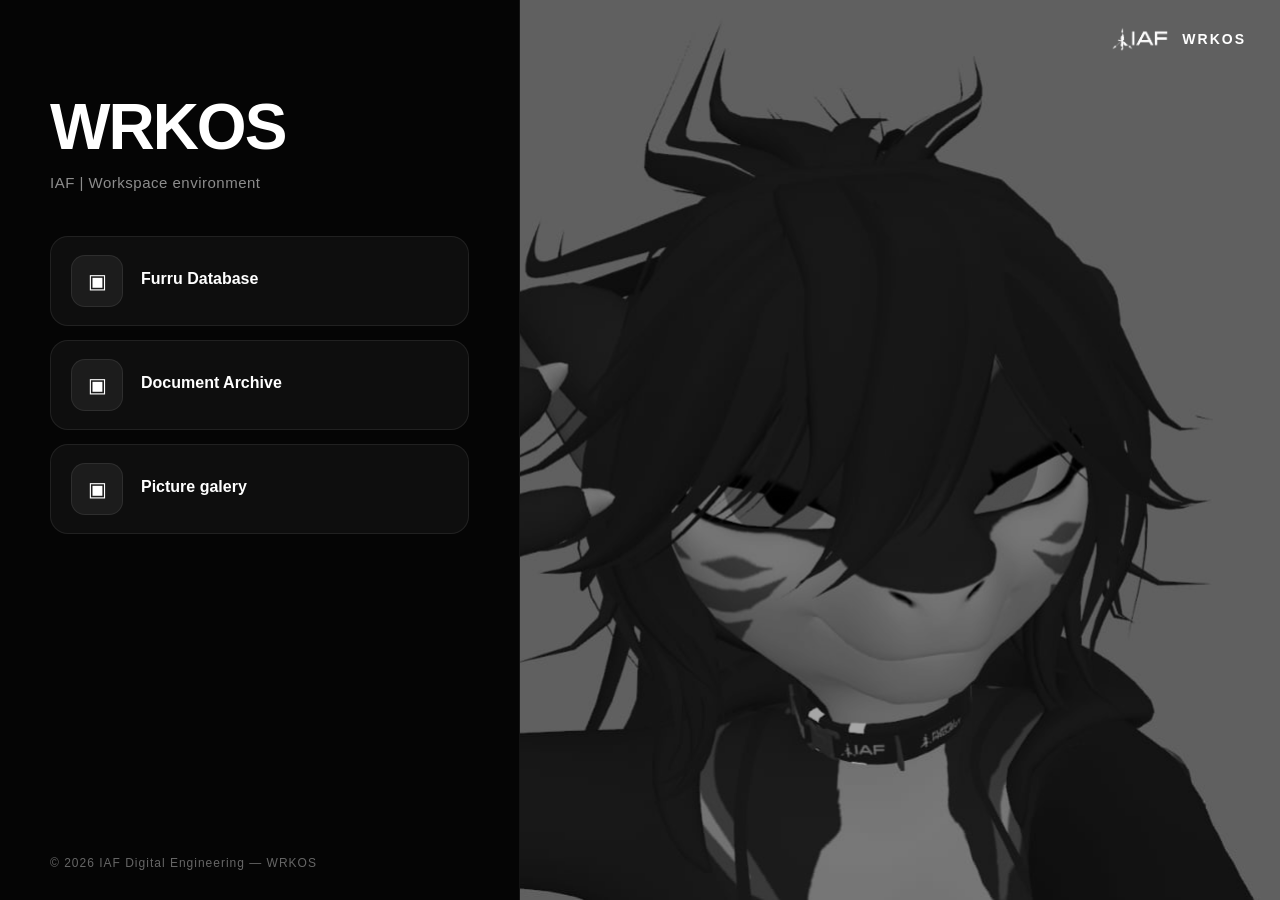
==== index.html @ c2dc3a62 "update wallpaper" ====
<!DOCTYPE html>
<html lang="en">
<head>
<meta charset="UTF-8">
<meta name="viewport" content="width=device-width,initial-scale=1.0">
<title>WRKOS</title>
<link rel="manifest" href="manifest.json">

<meta name="theme-color" content="#000000">
<style>
*{
  box-sizing:border-box;
  margin:0;
  padding:0;
}

body{
  font-family:Arial, Helvetica, sans-serif;
  background:#000;
  color:#fff;
  overflow:hidden;
}

/* =========================
   TOPBAR
========================= */
.topbar{
  position:fixed;
  top:0;
  left:0;
  width:100%;
  padding:22px 34px;
  display:flex;
  justify-content:flex-end;
  align-items:center;
  z-index:999;
}

.logo{
  display:flex;
  align-items:center;
  gap:12px;
}

.logo img{
  height:34px;
  width:auto;
}

.logo span{
  font-weight:700;
  letter-spacing:2px;
  font-size:14px;
}

/* =========================
   DESKTOP LAYOUT
========================= */
.hero{
  width:100%;
  height:100vh;
  display:flex;
}

/* UI TRAY */
.hero-right{
  width:520px;
  height:100vh;

  display:flex;
  flex-direction:column;
  justify-content:space-between;

  padding:90px 50px 30px;

  background:#050505;
  border-right:1px solid rgba(255,255,255,.06);
}

/* WRAPPER */
.content{
  display:flex;
  flex-direction:column;
  gap:45px;
}

/* HEADER */
.header h1{
  font-size:64px;
  font-weight:700;
  letter-spacing:-2px;
  margin-bottom:10px;
}

.header p{
  color:#8d8d8d;
  font-size:15px;
  letter-spacing:.5px;
}

/* APPS */
.apps{
  display:flex;
  flex-direction:column;
  gap:14px;
}

.app{
  display:flex;
  align-items:center;
  gap:18px;

  padding:18px 20px;
  border-radius:18px;

  background:rgba(255,255,255,.04);
  border:1px solid rgba(255,255,255,.08);

  cursor:pointer;
  transition:.22s;

  text-decoration:none;
  color:inherit;
}

.app:hover{
  background:rgba(255,255,255,.09);
  transform:translateX(6px);
}

.icon{
  width:52px;
  height:52px;
  border-radius:14px;

  display:flex;
  align-items:center;
  justify-content:center;

  font-size:20px;

  background:rgba(255,255,255,.06);
  border:1px solid rgba(255,255,255,.08);
}

.info h3{
  font-size:16px;
  margin-bottom:4px;
}

.info span{
  font-size:13px;
  color:#8a8a8a;
  line-height:1.4;
}

/* FOOTER (LOCK BOTTOM) */
.footer{
  color:#666;
  font-size:12px;
  letter-spacing:1px;
}

/* =========================
   WALLPAPER
========================= */
.hero-left{
  flex:1;
  position:relative;
  overflow:hidden;
  background:#000;
}

.hero-left img{
  width:100%;
  height:100%;
  object-fit:cover;
  object-position:center;
  display:block;
  filter:grayscale(100%) brightness(.65);
}

/* =========================
   MOBILE
========================= */
@media(max-width:900px){

  .hero{
    display:block;
  }

  .hero-left{
    position:absolute;
    inset:0;
    z-index:0;
  }

  .hero-right{
    position:relative;
    z-index:2;

    width:100%;
    height:100vh;

    border:none;
    background:rgba(0,0,0,.72);
    backdrop-filter:blur(12px);
  }

  .header h1{
    font-size:46px;
  }
}
</style>
</head>
<script>

if("serviceWorker" in navigator){

  navigator.serviceWorker
  .register("./sw.js");

}

</script>
<body>

<div class="topbar">
  <div class="logo">
    <img src="iaf-logo.png">
    <span>WRKOS</span>
  </div>
</div>

<section class="hero">

  <!-- UI TRAY -->
  <div class="hero-right">

    <div class="content">

      <div class="header">
        <h1>WRKOS</h1>
        <p>IAF | Workspace environment</p>
      </div>

      <div class="apps">

        <a href="furru/index.html" class="app">
          <div class="icon">▣</div>
          <div class="info">
            <h3>Furru Database</h3>
            <span></span>
          </div>
        </a>

        <a href="archive/index.html" class="app">
          <div class="icon">▣</div>
          <div class="info">
            <h3>Document Archive</h3>
            <span></span>
          </div>
        </a>

        <a href="picture/index.html" class="app">
          <div class="icon">▣</div>
          <div class="info">
            <h3>Picture galery</h3>
            <span></span>
          </div>
        </a>        

      </div>

    </div>

    <div class="footer">
      © 2026 IAF Digital Engineering — WRKOS
    </div>

  </div>

  <!-- WALLPAPER -->
  <div class="hero-left">
    <img src="img/pic/Nami.png">
  </div>

</section>

</body>
</html>
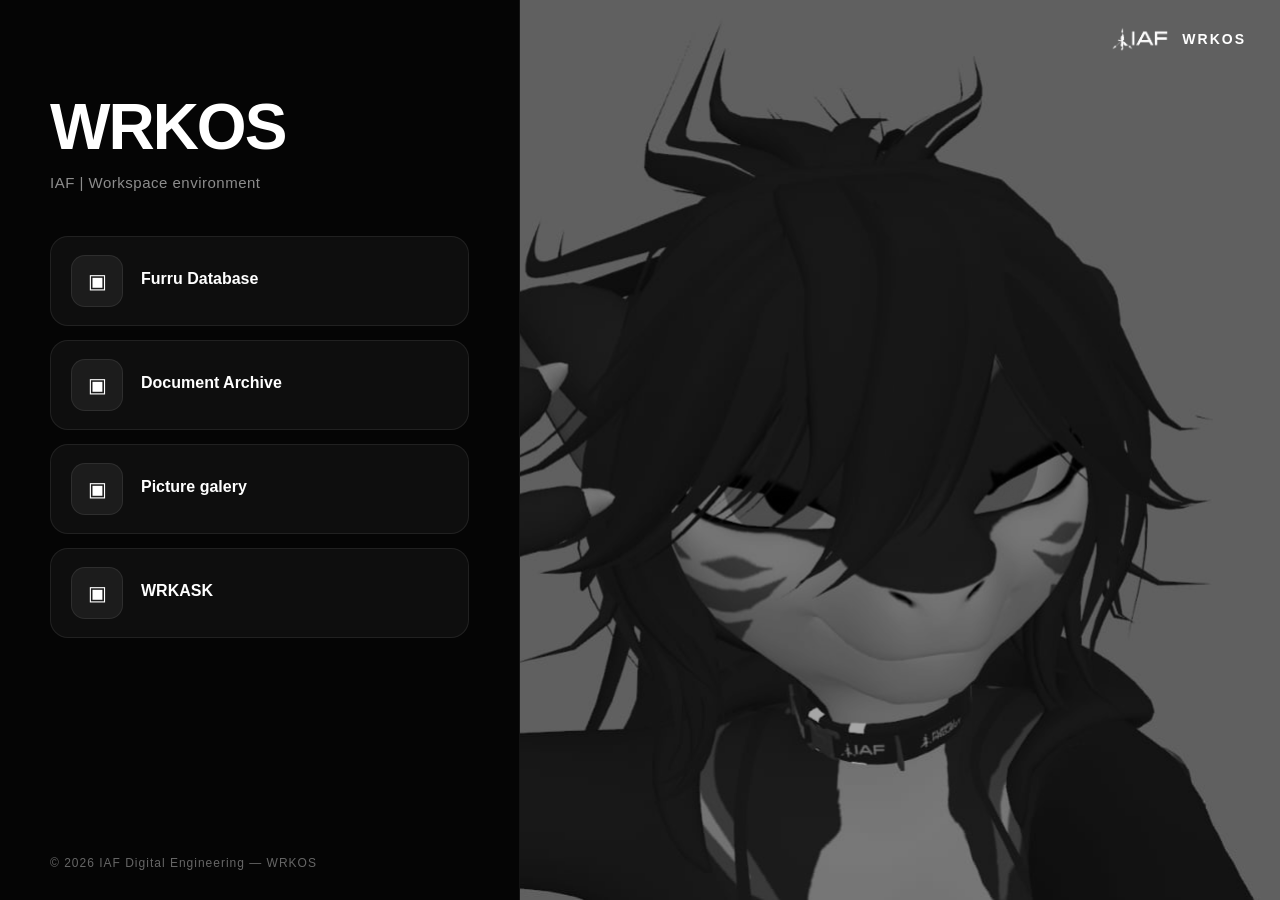
==== commit fc8cde16: "update" ====
--- a/index.html
+++ b/index.html
@@ -3,10 +3,18 @@
 <head>
 <meta charset="UTF-8">
 <meta name="viewport" content="width=device-width,initial-scale=1.0">
+
 <title>WRKOS</title>
-<link rel="manifest" href="manifest.json">
+
+<link rel="manifest" href="./manifest.json">
 
 <meta name="theme-color" content="#000000">
+
+<meta name="mobile-web-app-capable" content="yes">
+<meta name="apple-mobile-web-app-capable" content="yes">
+<meta name="apple-mobile-web-app-status-bar-style" content="black">
+
+<link rel="apple-touch-icon" href="./icon-192.png">
 <style>
 *{
   box-sizing:border-box;
@@ -213,16 +221,6 @@
 }
 </style>
 </head>
-<script>
-
-if("serviceWorker" in navigator){
-
-  navigator.serviceWorker
-  .register("./sw.js");
-
-}
-
-</script>
 <body>
 
 <div class="topbar">
@@ -268,7 +266,15 @@
             <h3>Picture galery</h3>
             <span></span>
           </div>
-        </a>        
+        </a>    
+        
+        <a href="ask/index.html" class="app">
+          <div class="icon">▣</div>
+          <div class="info">
+            <h3>WRKASK</h3>
+            <span></span>
+          </div>
+        </a>         
 
       </div>
 
@@ -286,6 +292,28 @@
   </div>
 
 </section>
-
+<script>
+
+if("serviceWorker" in navigator){
+
+  window.addEventListener("load", async ()=>{
+
+    try{
+
+      await navigator.serviceWorker.register("./sw.js");
+
+      console.log("WRKOS SW READY");
+
+    }catch(err){
+
+      console.log(err);
+
+    }
+
+  });
+
+}
+
+</script>
 </body>
 </html>
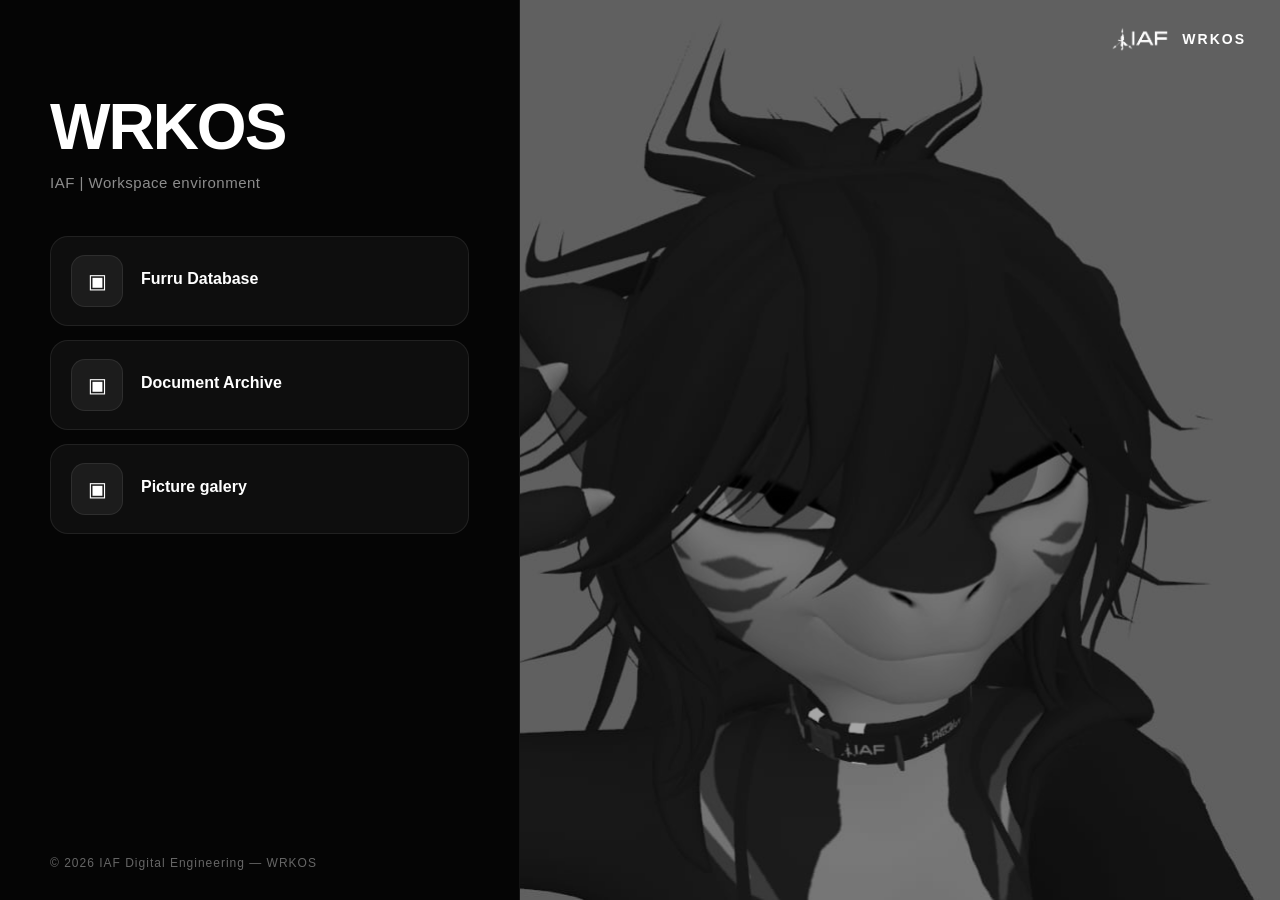
==== commit 2a95a6a4: "update" ====
--- a/index.html
+++ b/index.html
@@ -267,14 +267,7 @@
             <span></span>
           </div>
         </a>    
-        
-        <a href="ask/index.html" class="app">
-          <div class="icon">▣</div>
-          <div class="info">
-            <h3>WRKASK</h3>
-            <span></span>
-          </div>
-        </a>         
+              
 
       </div>
 
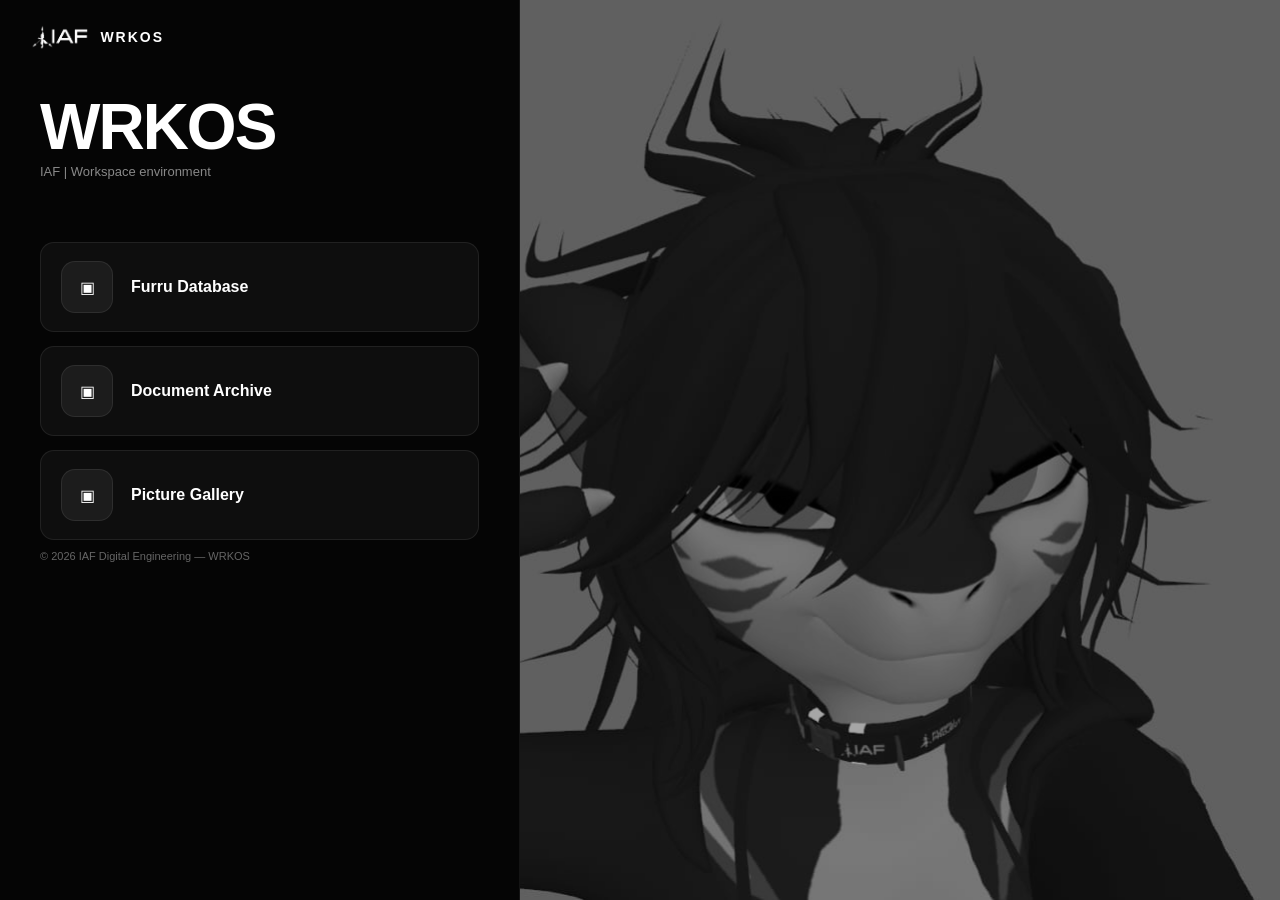
==== commit 35a60522: "charlie 3" ====
--- a/index.html
+++ b/index.html
@@ -15,211 +15,8 @@
 <meta name="apple-mobile-web-app-status-bar-style" content="black">
 
 <link rel="apple-touch-icon" href="./icon-192.png">
-<style>
-*{
-  box-sizing:border-box;
-  margin:0;
-  padding:0;
-}
-
-body{
-  font-family:Arial, Helvetica, sans-serif;
-  background:#000;
-  color:#fff;
-  overflow:hidden;
-}
-
-/* =========================
-   TOPBAR
-========================= */
-.topbar{
-  position:fixed;
-  top:0;
-  left:0;
-  width:100%;
-  padding:22px 34px;
-  display:flex;
-  justify-content:flex-end;
-  align-items:center;
-  z-index:999;
-}
-
-.logo{
-  display:flex;
-  align-items:center;
-  gap:12px;
-}
-
-.logo img{
-  height:34px;
-  width:auto;
-}
-
-.logo span{
-  font-weight:700;
-  letter-spacing:2px;
-  font-size:14px;
-}
-
-/* =========================
-   DESKTOP LAYOUT
-========================= */
-.hero{
-  width:100%;
-  height:100vh;
-  display:flex;
-}
-
-/* UI TRAY */
-.hero-right{
-  width:520px;
-  height:100vh;
-
-  display:flex;
-  flex-direction:column;
-  justify-content:space-between;
-
-  padding:90px 50px 30px;
-
-  background:#050505;
-  border-right:1px solid rgba(255,255,255,.06);
-}
-
-/* WRAPPER */
-.content{
-  display:flex;
-  flex-direction:column;
-  gap:45px;
-}
-
-/* HEADER */
-.header h1{
-  font-size:64px;
-  font-weight:700;
-  letter-spacing:-2px;
-  margin-bottom:10px;
-}
-
-.header p{
-  color:#8d8d8d;
-  font-size:15px;
-  letter-spacing:.5px;
-}
-
-/* APPS */
-.apps{
-  display:flex;
-  flex-direction:column;
-  gap:14px;
-}
-
-.app{
-  display:flex;
-  align-items:center;
-  gap:18px;
-
-  padding:18px 20px;
-  border-radius:18px;
-
-  background:rgba(255,255,255,.04);
-  border:1px solid rgba(255,255,255,.08);
-
-  cursor:pointer;
-  transition:.22s;
-
-  text-decoration:none;
-  color:inherit;
-}
-
-.app:hover{
-  background:rgba(255,255,255,.09);
-  transform:translateX(6px);
-}
-
-.icon{
-  width:52px;
-  height:52px;
-  border-radius:14px;
-
-  display:flex;
-  align-items:center;
-  justify-content:center;
-
-  font-size:20px;
-
-  background:rgba(255,255,255,.06);
-  border:1px solid rgba(255,255,255,.08);
-}
-
-.info h3{
-  font-size:16px;
-  margin-bottom:4px;
-}
-
-.info span{
-  font-size:13px;
-  color:#8a8a8a;
-  line-height:1.4;
-}
-
-/* FOOTER (LOCK BOTTOM) */
-.footer{
-  color:#666;
-  font-size:12px;
-  letter-spacing:1px;
-}
-
-/* =========================
-   WALLPAPER
-========================= */
-.hero-left{
-  flex:1;
-  position:relative;
-  overflow:hidden;
-  background:#000;
-}
-
-.hero-left img{
-  width:100%;
-  height:100%;
-  object-fit:cover;
-  object-position:center;
-  display:block;
-  filter:grayscale(100%) brightness(.65);
-}
-
-/* =========================
-   MOBILE
-========================= */
-@media(max-width:900px){
-
-  .hero{
-    display:block;
-  }
-
-  .hero-left{
-    position:absolute;
-    inset:0;
-    z-index:0;
-  }
-
-  .hero-right{
-    position:relative;
-    z-index:2;
-
-    width:100%;
-    height:100vh;
-
-    border:none;
-    background:rgba(0,0,0,.72);
-    backdrop-filter:blur(12px);
-  }
-
-  .header h1{
-    font-size:46px;
-  }
-}
-</style>
+<link rel="stylesheet" href="wrkos.css">
+<link rel="stylesheet" href="home.css">
 </head>
 <body>
 
@@ -232,42 +29,39 @@
 
 <section class="hero">
 
-  <!-- UI TRAY -->
-  <div class="hero-right">
+  <div class="sidebar">
 
     <div class="content">
 
       <div class="header">
         <h1>WRKOS</h1>
-        <p>IAF | Workspace environment</p>
+        <p class="page-subtitle">
+          IAF | Workspace environment
+        </p>
       </div>
 
       <div class="apps">
 
-        <a href="furru/index.html" class="app">
+        <a href="furru/index.html" class="app card">
           <div class="icon">▣</div>
           <div class="info">
             <h3>Furru Database</h3>
-            <span></span>
           </div>
         </a>
 
-        <a href="archive/index.html" class="app">
+        <a href="archive/index.html" class="app card">
           <div class="icon">▣</div>
           <div class="info">
             <h3>Document Archive</h3>
-            <span></span>
           </div>
         </a>
 
-        <a href="picture/index.html" class="app">
+        <a href="picture/index.html" class="app card">
           <div class="icon">▣</div>
           <div class="info">
-            <h3>Picture galery</h3>
-            <span></span>
+            <h3>Picture Gallery</h3>
           </div>
-        </a>    
-              
+        </a>
 
       </div>
 
@@ -279,9 +73,12 @@
 
   </div>
 
-  <!-- WALLPAPER -->
-  <div class="hero-left">
-    <img src="img/pic/Nami.png">
+  <div class="workspace">
+    <img
+      class="wallpaper"
+      src="img/pic/Nami.png"
+      alt="Wallpaper"
+    >
   </div>
 
 </section>
--- a/wrkos.css
+++ b/wrkos.css
@@ -0,0 +1,413 @@
+/* ==========================================
+   WRKOS UNIVERSAL UI
+   IAF Digital Engineering
+========================================== */
+
+:root{
+
+  --bg:#000;
+  --panel:#050505;
+
+  --text:#fff;
+  --text-dim:#bbb;
+  --text-muted:#888;
+
+  --border:
+    rgba(255,255,255,.08);
+
+  --border-hover:
+    rgba(255,255,255,.18);
+
+  --glass:
+    rgba(255,255,255,.04);
+
+  --glass-dark:
+    rgba(0,0,0,.45);
+
+  --radius-sm:10px;
+  --radius-md:14px;
+  --radius-lg:18px;
+
+  --sidebar-width:520px;
+  --mobile-break:900px;
+}
+
+/* ==========================================
+   RESET
+========================================== */
+
+*{
+  margin:0;
+  padding:0;
+  box-sizing:border-box;
+}
+
+html,
+body{
+  width:100%;
+  height:100%;
+}
+
+body{
+  font-family:Arial, Helvetica, sans-serif;
+  background:var(--bg);
+  color:var(--text);
+}
+
+/* ==========================================
+   TOPBAR
+========================================== */
+
+.topbar{
+  position:fixed;
+  top:0;
+  left:0;
+
+  width:100%;
+
+  padding:20px 30px;
+
+  display:flex;
+  justify-content:space-between;
+  align-items:center;
+
+  z-index:999;
+}
+
+.logo{
+  display:flex;
+  align-items:center;
+  gap:10px;
+}
+
+.logo img{
+  height:34px;
+}
+
+.logo span{
+  font-size:14px;
+  font-weight:700;
+  letter-spacing:2px;
+}
+
+.back-btn{
+  text-decoration:none;
+
+  color:white;
+
+  background:
+    rgba(20,20,20,.6);
+
+  backdrop-filter:blur(10px);
+
+  padding:10px 16px;
+
+  border-radius:999px;
+}
+
+/* ==========================================
+   LAYOUT
+========================================== */
+
+.hero{
+  width:100%;
+  height:100vh;
+  display:flex;
+}
+
+.sidebar{
+  width:var(--sidebar-width);
+  height:100vh;
+
+  display:flex;
+  flex-direction:column;
+
+  padding:90px 40px 20px;
+
+  background:var(--panel);
+
+  border-right:
+    1px solid rgba(255,255,255,.06);
+}
+
+.workspace{
+  flex:1;
+  position:relative;
+  overflow:hidden;
+}
+
+/* ==========================================
+   HEADERS
+========================================== */
+
+.page-title{
+  font-size:38px;
+  margin-bottom:4px;
+}
+
+.page-subtitle{
+  font-size:13px;
+  color:var(--text-muted);
+  margin-bottom:18px;
+}
+
+/* ==========================================
+   INPUTS
+========================================== */
+
+input,
+select,
+textarea{
+
+  width:100%;
+
+  padding:12px 14px;
+
+  border:none;
+  outline:none;
+
+  border-radius:10px;
+
+  background:#14141b;
+
+  color:white;
+}
+
+.search-group{
+  display:flex;
+  flex-direction:column;
+  gap:10px;
+}
+
+/* ==========================================
+   LIST AREA
+========================================== */
+
+.list{
+  flex:1;
+
+  overflow:auto;
+
+  display:flex;
+  flex-direction:column;
+
+  gap:12px;
+
+  padding-right:4px;
+}
+
+/* ==========================================
+   CARD
+========================================== */
+
+.card{
+
+  position:relative;
+
+  overflow:hidden;
+
+  border-radius:14px;
+
+  padding:16px;
+
+  border:
+    1px solid var(--border);
+
+  background:var(--glass);
+
+  transition:.25s;
+
+  cursor:pointer;
+}
+
+.card:hover{
+
+  transform:
+    translateY(-2px);
+
+  border-color:
+    var(--border-hover);
+}
+
+/* background image */
+.card-bg{
+
+  position:absolute;
+  inset:0;
+
+  background-size:cover;
+  background-position:center;
+
+  filter:blur(2px);
+
+  transform:scale(1.1);
+
+  z-index:-2;
+}
+
+/* overlay */
+.card-overlay{
+
+  position:absolute;
+  inset:0;
+
+  background:
+    linear-gradient(
+      to top,
+      rgba(0,0,0,.9),
+      rgba(0,0,0,.35)
+    );
+
+  z-index:-1;
+}
+
+/* ==========================================
+   GLASS PANEL
+========================================== */
+
+.glass{
+
+  background:
+    rgba(0,0,0,.45);
+
+  backdrop-filter:
+    blur(10px);
+
+  border:
+    1px solid var(--border);
+
+  border-radius:
+    var(--radius-sm);
+}
+
+/* ==========================================
+   INFO GRID
+========================================== */
+
+.info-grid{
+
+  display:grid;
+
+  grid-template-columns:
+    repeat(2,1fr);
+
+  gap:10px;
+}
+
+.info-box{
+
+  background:
+    rgba(0,0,0,.45);
+
+  backdrop-filter:
+    blur(10px);
+
+  border:
+    1px solid var(--border);
+
+  border-radius:10px;
+
+  padding:10px;
+
+  font-size:12px;
+}
+
+/* ==========================================
+   PROFILE PANEL
+========================================== */
+
+.profile{
+
+  position:absolute;
+
+  left:60px;
+  bottom:60px;
+
+  max-width:700px;
+
+  z-index:2;
+}
+
+.profile h1{
+  font-size:62px;
+}
+
+.profile p{
+  color:var(--text-dim);
+  line-height:1.6;
+}
+
+/* ==========================================
+   WALLPAPER
+========================================== */
+
+.wallpaper{
+
+  width:100%;
+  height:100%;
+
+  object-fit:cover;
+  object-position:center;
+}
+
+/* ==========================================
+   FOOTER
+========================================== */
+
+.footer{
+
+  margin-top:10px;
+
+  color:#666;
+
+  font-size:11px;
+}
+
+/* ==========================================
+   SCROLLBAR
+========================================== */
+
+::-webkit-scrollbar{
+  width:8px;
+}
+
+::-webkit-scrollbar-track{
+  background:transparent;
+}
+
+::-webkit-scrollbar-thumb{
+  background:#333;
+  border-radius:999px;
+}
+
+::-webkit-scrollbar-thumb:hover{
+  background:#555;
+}
+
+/* ==========================================
+   MOBILE
+========================================== */
+
+@media(max-width:900px){
+
+  body{
+    overflow:auto;
+  }
+
+  .hero{
+    flex-direction:column;
+    height:auto;
+  }
+
+  .sidebar{
+
+    width:100%;
+    height:auto;
+    min-height:100vh;
+  }
+
+  .workspace{
+    display:none;
+  }
+
+}
--- a/home.css
+++ b/home.css
@@ -0,0 +1,83 @@
+/* homepage only */
+
+.content{
+  display:flex;
+  flex-direction:column;
+  gap:45px;
+}
+
+.header h1{
+  font-size:64px;
+  letter-spacing:-2px;
+}
+
+.apps{
+  display:flex;
+  flex-direction:column;
+  gap:14px;
+}
+
+.app{
+  display:flex;
+  align-items:center;
+  gap:18px;
+
+  padding:18px 20px;
+
+  text-decoration:none;
+  color:inherit;
+}
+
+.app:hover{
+  transform:translateX(6px);
+}
+
+.icon{
+  width:52px;
+  height:52px;
+
+  display:flex;
+  align-items:center;
+  justify-content:center;
+
+  border-radius:14px;
+
+  background:rgba(255,255,255,.06);
+  border:1px solid rgba(255,255,255,.08);
+}
+
+.info h3{
+  font-size:16px;
+}
+
+.info span{
+  color:#8a8a8a;
+  font-size:13px;
+}
+
+.wallpaper{
+  filter:grayscale(100%) brightness(.65);
+}
+
+@media(max-width:900px){
+
+  .workspace{
+    display:block;
+    position:absolute;
+    inset:0;
+    z-index:0;
+  }
+
+  .sidebar{
+    position:relative;
+    z-index:2;
+
+    background:rgba(0,0,0,.72);
+    backdrop-filter:blur(12px);
+  }
+
+  .header h1{
+    font-size:46px;
+  }
+
+}
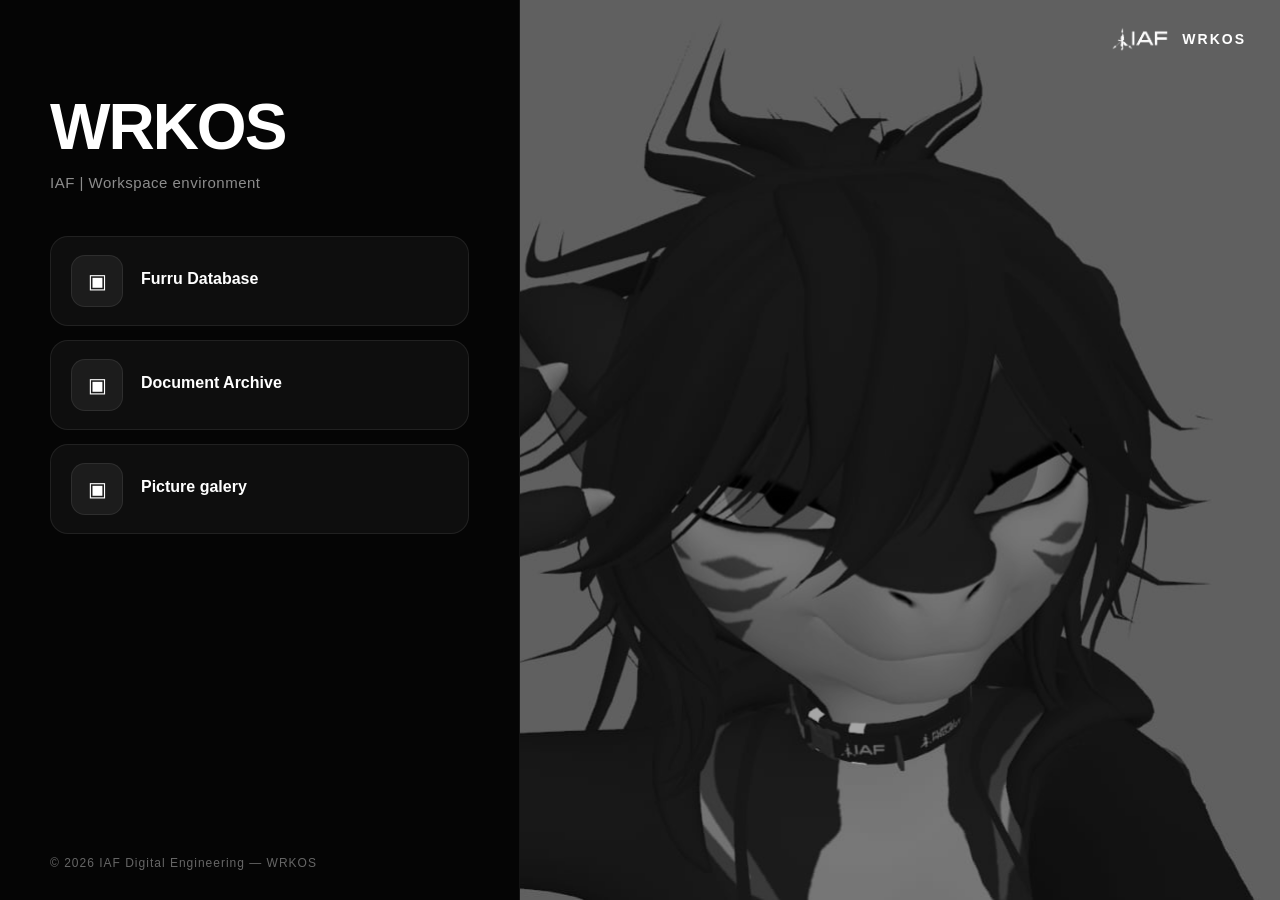
==== commit 5c2b594e: "C3" ====
--- a/index.html
+++ b/index.html
@@ -15,8 +15,211 @@
 <meta name="apple-mobile-web-app-status-bar-style" content="black">
 
 <link rel="apple-touch-icon" href="./icon-192.png">
-<link rel="stylesheet" href="wrkos.css">
-<link rel="stylesheet" href="home.css">
+<style>
+*{
+  box-sizing:border-box;
+  margin:0;
+  padding:0;
+}
+
+body{
+  font-family:Arial, Helvetica, sans-serif;
+  background:#000;
+  color:#fff;
+  overflow:hidden;
+}
+
+/* =========================
+   TOPBAR
+========================= */
+.topbar{
+  position:fixed;
+  top:0;
+  left:0;
+  width:100%;
+  padding:22px 34px;
+  display:flex;
+  justify-content:flex-end;
+  align-items:center;
+  z-index:999;
+}
+
+.logo{
+  display:flex;
+  align-items:center;
+  gap:12px;
+}
+
+.logo img{
+  height:34px;
+  width:auto;
+}
+
+.logo span{
+  font-weight:700;
+  letter-spacing:2px;
+  font-size:14px;
+}
+
+/* =========================
+   DESKTOP LAYOUT
+========================= */
+.hero{
+  width:100%;
+  height:100vh;
+  display:flex;
+}
+
+/* UI TRAY */
+.hero-right{
+  width:520px;
+  height:100vh;
+
+  display:flex;
+  flex-direction:column;
+  justify-content:space-between;
+
+  padding:90px 50px 30px;
+
+  background:#050505;
+  border-right:1px solid rgba(255,255,255,.06);
+}
+
+/* WRAPPER */
+.content{
+  display:flex;
+  flex-direction:column;
+  gap:45px;
+}
+
+/* HEADER */
+.header h1{
+  font-size:64px;
+  font-weight:700;
+  letter-spacing:-2px;
+  margin-bottom:10px;
+}
+
+.header p{
+  color:#8d8d8d;
+  font-size:15px;
+  letter-spacing:.5px;
+}
+
+/* APPS */
+.apps{
+  display:flex;
+  flex-direction:column;
+  gap:14px;
+}
+
+.app{
+  display:flex;
+  align-items:center;
+  gap:18px;
+
+  padding:18px 20px;
+  border-radius:18px;
+
+  background:rgba(255,255,255,.04);
+  border:1px solid rgba(255,255,255,.08);
+
+  cursor:pointer;
+  transition:.22s;
+
+  text-decoration:none;
+  color:inherit;
+}
+
+.app:hover{
+  background:rgba(255,255,255,.09);
+  transform:translateX(6px);
+}
+
+.icon{
+  width:52px;
+  height:52px;
+  border-radius:14px;
+
+  display:flex;
+  align-items:center;
+  justify-content:center;
+
+  font-size:20px;
+
+  background:rgba(255,255,255,.06);
+  border:1px solid rgba(255,255,255,.08);
+}
+
+.info h3{
+  font-size:16px;
+  margin-bottom:4px;
+}
+
+.info span{
+  font-size:13px;
+  color:#8a8a8a;
+  line-height:1.4;
+}
+
+/* FOOTER (LOCK BOTTOM) */
+.footer{
+  color:#666;
+  font-size:12px;
+  letter-spacing:1px;
+}
+
+/* =========================
+   WALLPAPER
+========================= */
+.hero-left{
+  flex:1;
+  position:relative;
+  overflow:hidden;
+  background:#000;
+}
+
+.hero-left img{
+  width:100%;
+  height:100%;
+  object-fit:cover;
+  object-position:center;
+  display:block;
+  filter:grayscale(100%) brightness(.65);
+}
+
+/* =========================
+   MOBILE
+========================= */
+@media(max-width:900px){
+
+  .hero{
+    display:block;
+  }
+
+  .hero-left{
+    position:absolute;
+    inset:0;
+    z-index:0;
+  }
+
+  .hero-right{
+    position:relative;
+    z-index:2;
+
+    width:100%;
+    height:100vh;
+
+    border:none;
+    background:rgba(0,0,0,.72);
+    backdrop-filter:blur(12px);
+  }
+
+  .header h1{
+    font-size:46px;
+  }
+}
+</style>
 </head>
 <body>
 
@@ -29,39 +232,42 @@
 
 <section class="hero">
 
-  <div class="sidebar">
+  <!-- UI TRAY -->
+  <div class="hero-right">
 
     <div class="content">
 
       <div class="header">
         <h1>WRKOS</h1>
-        <p class="page-subtitle">
-          IAF | Workspace environment
-        </p>
+        <p>IAF | Workspace environment</p>
       </div>
 
       <div class="apps">
 
-        <a href="furru/index.html" class="app card">
+        <a href="furru/index.html" class="app">
           <div class="icon">▣</div>
           <div class="info">
             <h3>Furru Database</h3>
+            <span></span>
           </div>
         </a>
 
-        <a href="archive/index.html" class="app card">
+        <a href="archive/index.html" class="app">
           <div class="icon">▣</div>
           <div class="info">
             <h3>Document Archive</h3>
+            <span></span>
           </div>
         </a>
 
-        <a href="picture/index.html" class="app card">
+        <a href="picture/index.html" class="app">
           <div class="icon">▣</div>
           <div class="info">
-            <h3>Picture Gallery</h3>
+            <h3>Picture galery</h3>
+            <span></span>
           </div>
-        </a>
+        </a>     
+              
 
       </div>
 
@@ -73,12 +279,9 @@
 
   </div>
 
-  <div class="workspace">
-    <img
-      class="wallpaper"
-      src="img/pic/Nami.png"
-      alt="Wallpaper"
-    >
+  <!-- WALLPAPER -->
+  <div class="hero-left">
+    <img src="img/pic/Nami.png">
   </div>
 
 </section>
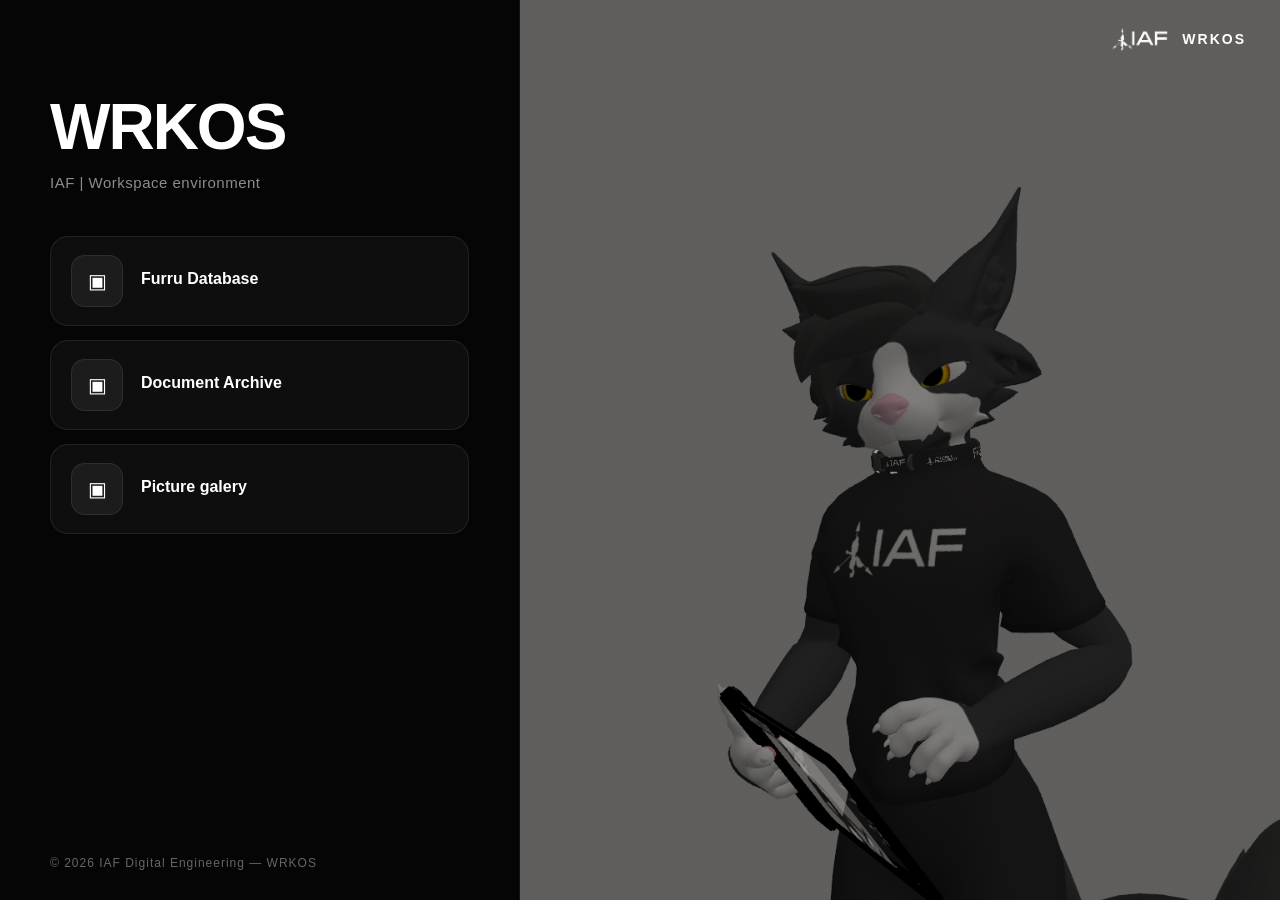
==== commit f8d5833f: "Deu" ====
--- a/index.html
+++ b/index.html
@@ -185,7 +185,7 @@
   object-fit:cover;
   object-position:center;
   display:block;
-  filter:grayscale(100%) brightness(.65);
+  filter:grayscale(0) brightness(.65);
 }
 
 /* =========================
@@ -281,7 +281,7 @@
 
   <!-- WALLPAPER -->
   <div class="hero-left">
-    <img src="img/pic/Nami.png">
+    <img src="img/pic/Deu.png">
   </div>
 
 </section>
